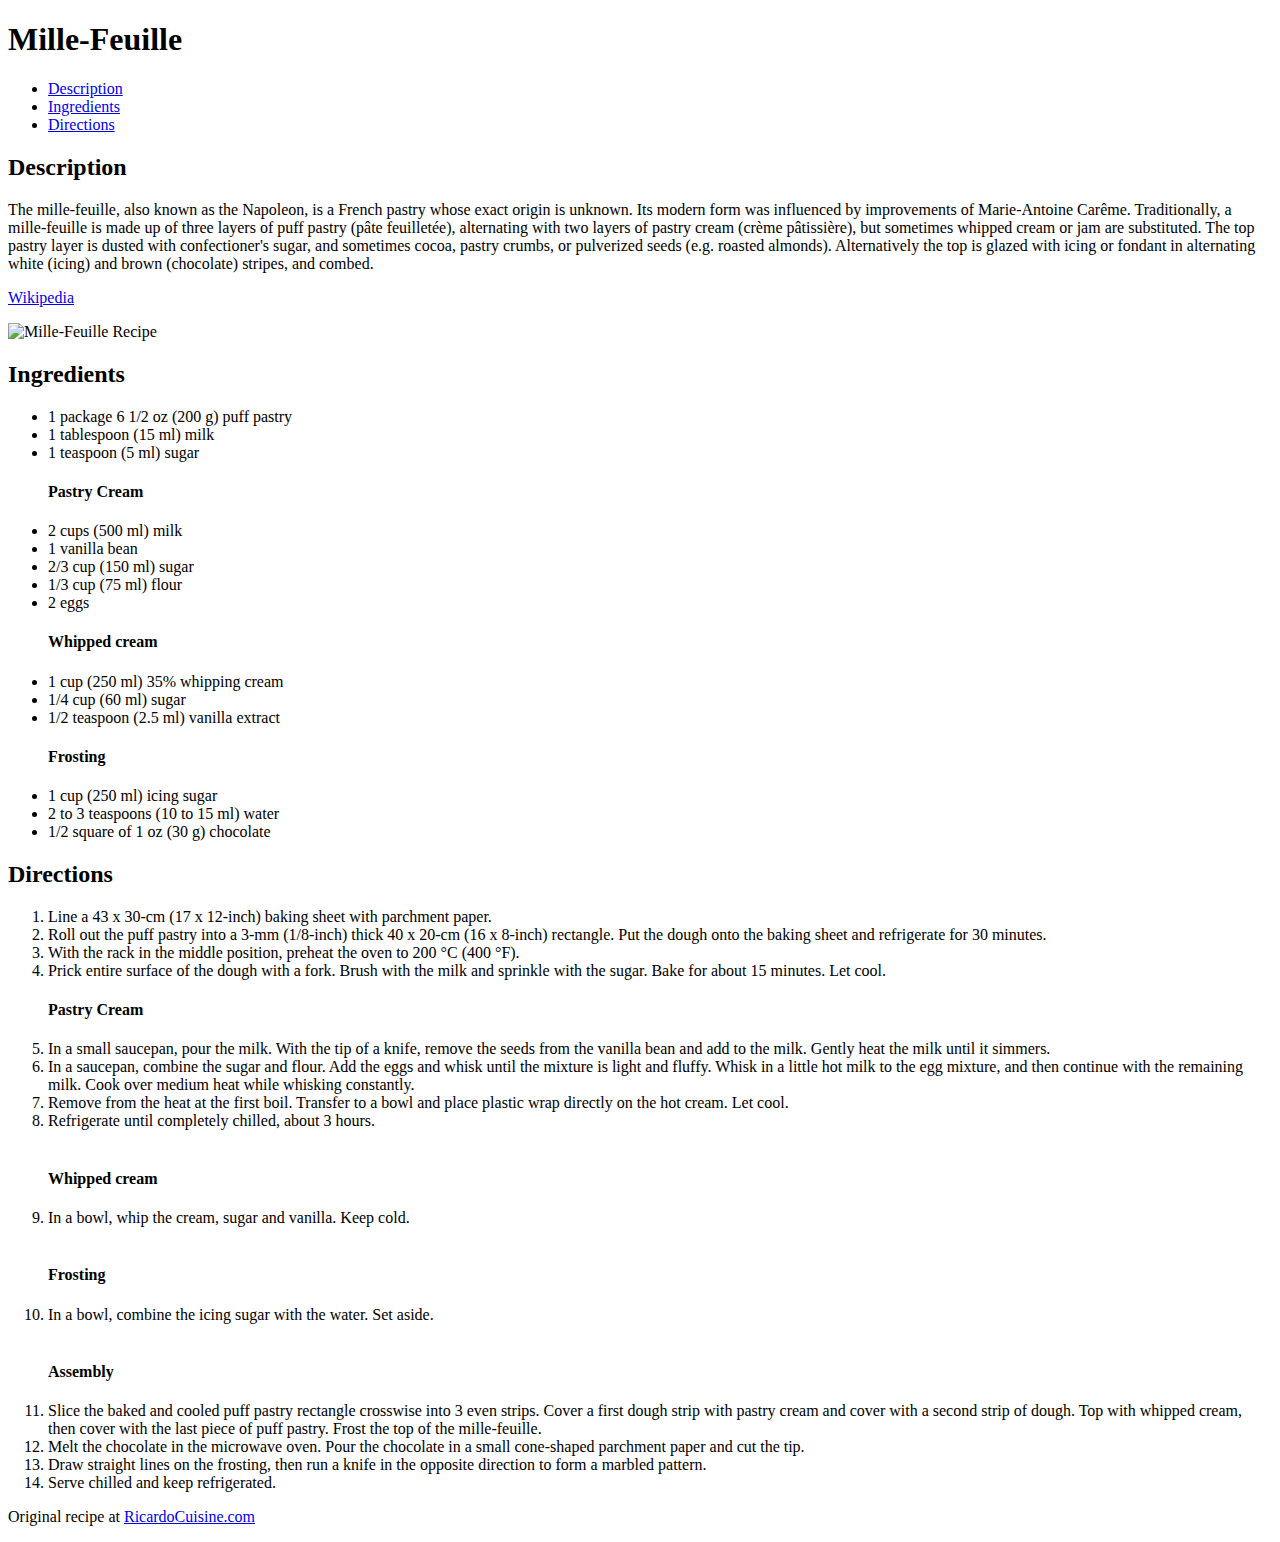
==== index.html @ 6b5728bc "homework 1" ====
<!DOCTYPE html>
<html>
  <head>
    <meta charset="utf-8">
    <title>Andrew MacIver Recipe</title>
  </head>
  <body>
      <h1>Mille-Feuille</h1>
      <ul>
          <li><a href="#description">Description</a></li>
          <li><a href="#ingredients">Ingredients</a></li>
          <li><a href="#directions">Directions</a></li>
      </ul>

      <a name="description" />
      <h2>Description</h2>

      <p>
        The mille-feuille, also known as the Napoleon, is a French pastry whose exact origin is unknown. Its modern form was influenced by improvements of Marie-Antoine Carême.

        Traditionally, a mille-feuille is made up of three layers of puff pastry (pâte feuilletée), alternating with two layers of pastry cream (crème pâtissière), but sometimes whipped cream or jam are substituted. The top pastry layer is dusted with confectioner's sugar, and sometimes cocoa, pastry crumbs, or pulverized seeds (e.g. roasted almonds). Alternatively the top is glazed with icing or fondant in alternating white (icing) and brown (chocolate) stripes, and combed.
      </p>
      <a href="https://en.wikipedia.org/wiki/Mille-feuille">Wikipedia</a>
      <p></p>
      <img src="https://images.ricardocuisine.com/services/recipes/500x675_3142.jpg?_ga=1.147864116.2076196313.1486934908"
           alt="Mille-Feuille Recipe"/>

      <a name="ingredients" />
      <h2>Ingredients</h2>
      <ul>
        <li>1 package 6 1/2 oz (200 g) puff pastry</li>
        <li>1 tablespoon (15 ml) milk</li>
        <li>1 teaspoon (5 ml) sugar</li>
        <p></p>

        <h4>Pastry Cream</h4>
        <li>2 cups (500 ml) milk</li>
        <li>1 vanilla bean</li>
        <li>2/3 cup (150 ml) sugar</li>
        <li>1/3 cup (75 ml) flour</li>
        <li>2 eggs</li>
        <p></p>

        <h4>Whipped cream</h4>
        <li>1 cup (250 ml) 35% whipping cream</li>
        <li>1/4 cup (60 ml) sugar</li>
        <li>1/2 teaspoon (2.5 ml) vanilla extract</li>
        <p></p>

        <h4>Frosting</h4>
        <li>1 cup (250 ml) icing sugar</li>
        <li>2 to 3 teaspoons (10 to 15 ml) water</li>
        <li>1/2 square of 1 oz (30 g) chocolate</li>
      </ul>

      <a name="directions" />
      <h2>Directions</h2>
      <ol>
        <li>Line a 43 x 30-cm (17 x 12-inch) baking sheet with parchment paper.</li>
        <li>Roll out the puff pastry into a 3-mm (1/8-inch) thick 40 x 20-cm (16 x 8-inch) rectangle. Put the dough onto the baking sheet and refrigerate for 30 minutes.</li>
        <li>With the rack in the middle position, preheat the oven to 200 °C (400 °F).</li>
        <li>Prick entire surface of the dough with a fork. Brush with the milk and sprinkle with the sugar. Bake for about 15 minutes. Let cool. </li>

        <h4>Pastry Cream</h4>

        <li>In a small saucepan, pour the milk. With the tip of a knife, remove the seeds from the vanilla bean and add to the milk. Gently heat the milk until it simmers.</li>
        <li>In a saucepan, combine the sugar and flour. Add the eggs and whisk until the mixture is light and fluffy. Whisk in a little hot milk to the egg mixture, and then continue with the remaining milk. Cook over medium heat while whisking constantly.</li>
        <li>Remove from the heat at the first boil. Transfer to a bowl and place plastic wrap directly on the hot cream. Let cool.</li>
        <li>Refrigerate until completely chilled, about 3 hours.</li>  

        <h4>Whipped cream</h4>
        <li>In a bowl, whip the cream, sugar and vanilla. Keep cold.</li>  

        <h4>Frosting</h4>
        <li>In a bowl, combine the icing sugar with the water. Set aside.</li>  

        <h4>Assembly</h4>
        <li>Slice the baked and cooled puff pastry rectangle crosswise into 3 even strips. Cover a first dough strip with pastry cream and cover with a second strip of dough. Top with whipped cream, then cover with the last piece of puff pastry. Frost the top of the mille-feuille.</li>
        <li>Melt the chocolate in the microwave oven. Pour the chocolate in a small cone-shaped parchment paper and cut the tip.</li>
        <li>Draw straight lines on the frosting, then run a knife in the opposite direction to form a marbled pattern.</li>
        <li>Serve chilled and keep refrigerated.</li>
      </ol>

      <p>Original recipe at <a href="https://www.ricardocuisine.com/en/recipes/3142-mille-feuille">RicardoCuisine.com</a></p>
      <!-- Original recipe at https://www.ricardocuisine.com/en/recipes/3142-mille-feuille/-->
  </body>
</html>
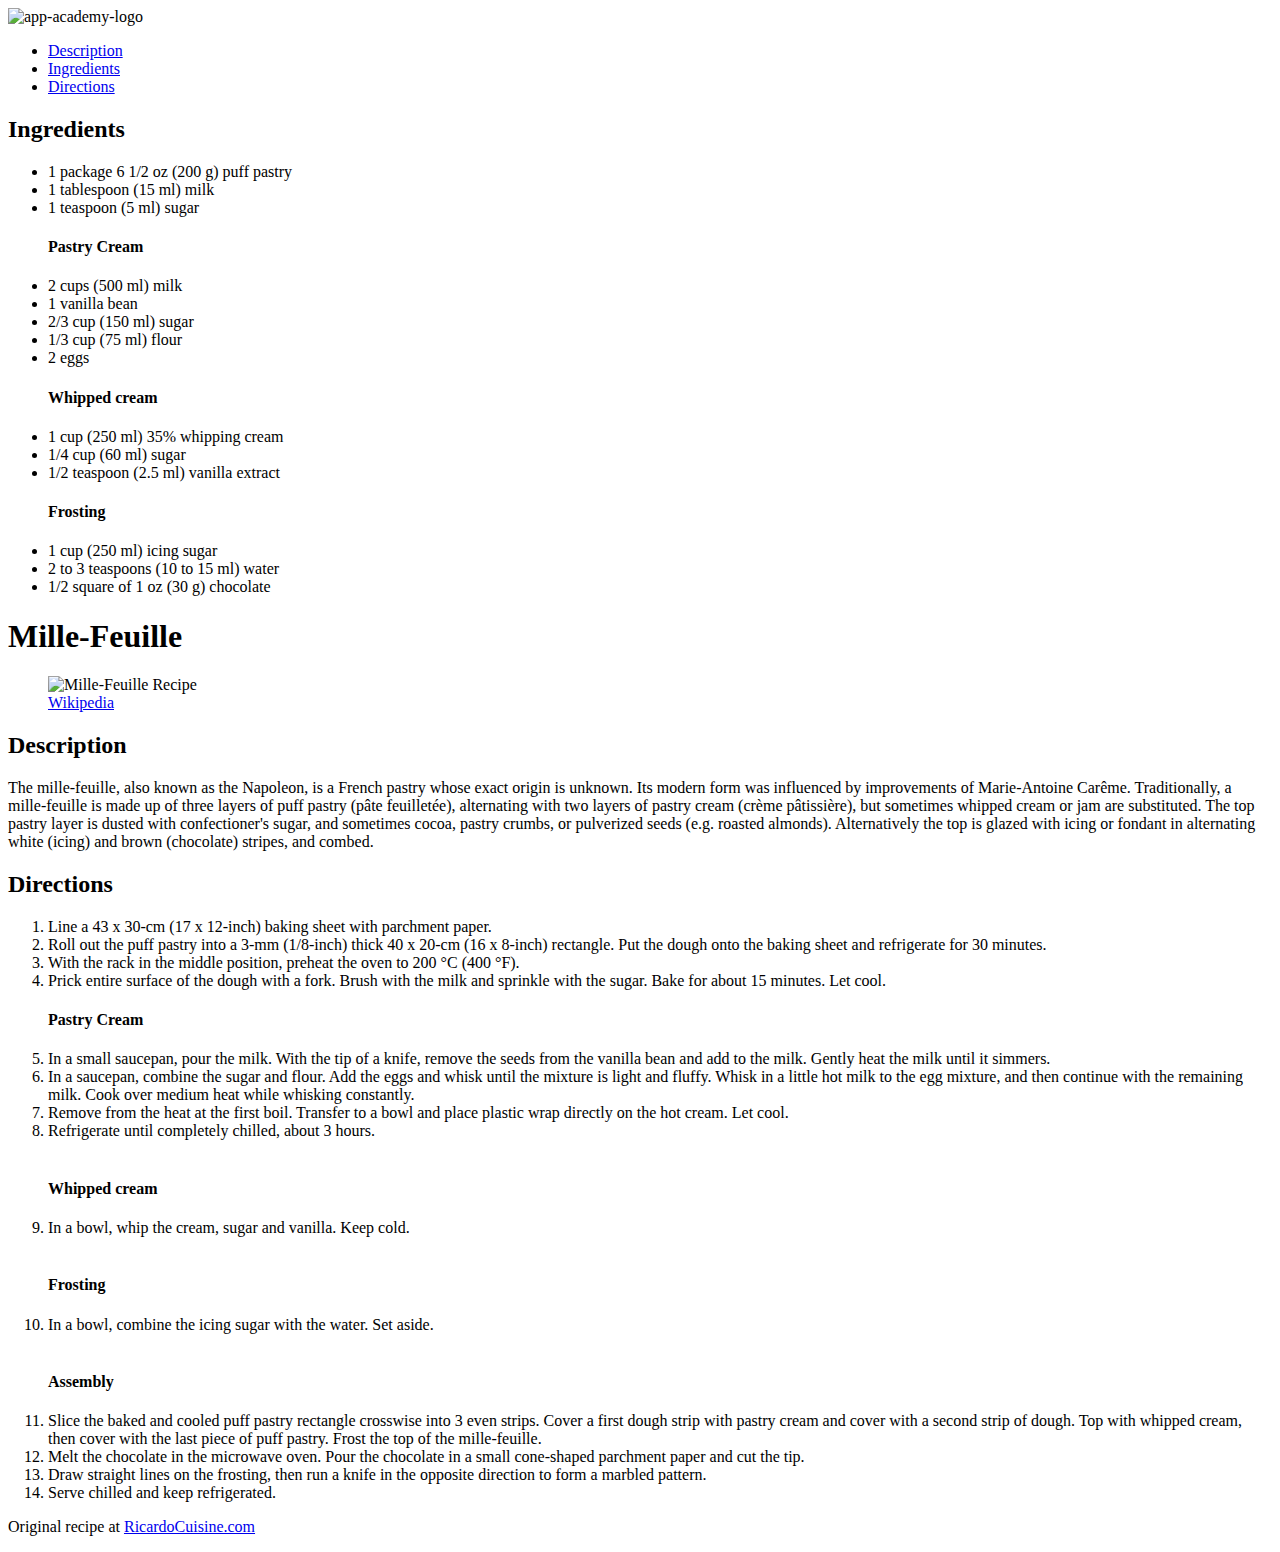
==== commit f04f1586: "homework 2" ====
--- a/index.html
+++ b/index.html
@@ -5,87 +5,103 @@
     <title>Andrew MacIver Recipe</title>
   </head>
   <body>
-      <h1>Mille-Feuille</h1>
-      <ul>
-          <li><a href="#description">Description</a></li>
-          <li><a href="#ingredients">Ingredients</a></li>
-          <li><a href="#directions">Directions</a></li>
-      </ul>
+      <header>
+        <img src="https://lever-client-logos.s3.amazonaws.com/84963f7c-5208-4789-813f-59b515174479-1453852731722.png" alt="app-academy-logo" />
+        <nav>
+          <ul>
+            <li><a href="#description">Description</a></li>
+            <li><a href="#ingredients">Ingredients</a></li>
+            <li><a href="#directions">Directions</a></li>
+          </ul>
+        </nav>
+      </header>
 
-      <a name="description" />
-      <h2>Description</h2>
+      <aside>
+        <a name="ingredients" />
+        <h2>Ingredients</h2>
+        <ul>
+          <li>1 package 6 1/2 oz (200 g) puff pastry</li>
+          <li>1 tablespoon (15 ml) milk</li>
+          <li>1 teaspoon (5 ml) sugar</li>
+          <p></p>
 
-      <p>
-        The mille-feuille, also known as the Napoleon, is a French pastry whose exact origin is unknown. Its modern form was influenced by improvements of Marie-Antoine Carême.
+          <h4>Pastry Cream</h4>
+          <li>2 cups (500 ml) milk</li>
+          <li>1 vanilla bean</li>
+          <li>2/3 cup (150 ml) sugar</li>
+          <li>1/3 cup (75 ml) flour</li>
+          <li>2 eggs</li>
+          <p></p>
 
-        Traditionally, a mille-feuille is made up of three layers of puff pastry (pâte feuilletée), alternating with two layers of pastry cream (crème pâtissière), but sometimes whipped cream or jam are substituted. The top pastry layer is dusted with confectioner's sugar, and sometimes cocoa, pastry crumbs, or pulverized seeds (e.g. roasted almonds). Alternatively the top is glazed with icing or fondant in alternating white (icing) and brown (chocolate) stripes, and combed.
-      </p>
-      <a href="https://en.wikipedia.org/wiki/Mille-feuille">Wikipedia</a>
-      <p></p>
-      <img src="https://images.ricardocuisine.com/services/recipes/500x675_3142.jpg?_ga=1.147864116.2076196313.1486934908"
-           alt="Mille-Feuille Recipe"/>
+          <h4>Whipped cream</h4>
+          <li>1 cup (250 ml) 35% whipping cream</li>
+          <li>1/4 cup (60 ml) sugar</li>
+          <li>1/2 teaspoon (2.5 ml) vanilla extract</li>
+          <p></p>
 
-      <a name="ingredients" />
-      <h2>Ingredients</h2>
-      <ul>
-        <li>1 package 6 1/2 oz (200 g) puff pastry</li>
-        <li>1 tablespoon (15 ml) milk</li>
-        <li>1 teaspoon (5 ml) sugar</li>
-        <p></p>
+          <h4>Frosting</h4>
+          <li>1 cup (250 ml) icing sugar</li>
+          <li>2 to 3 teaspoons (10 to 15 ml) water</li>
+          <li>1/2 square of 1 oz (30 g) chocolate</li>
+        </ul>
+      </aside>
 
-        <h4>Pastry Cream</h4>
-        <li>2 cups (500 ml) milk</li>
-        <li>1 vanilla bean</li>
-        <li>2/3 cup (150 ml) sugar</li>
-        <li>1/3 cup (75 ml) flour</li>
-        <li>2 eggs</li>
-        <p></p>
+      <section>
+        <h1>Mille-Feuille</h1>
 
-        <h4>Whipped cream</h4>
-        <li>1 cup (250 ml) 35% whipping cream</li>
-        <li>1/4 cup (60 ml) sugar</li>
-        <li>1/2 teaspoon (2.5 ml) vanilla extract</li>
-        <p></p>
+        <figure>
+          <img src="https://images.ricardocuisine.com/services/recipes/500x675_3142.jpg?_ga=1.147864116.2076196313.1486934908"
+               alt="Mille-Feuille Recipe"/>
+          <figcaption>
+            <a href="https://en.wikipedia.org/wiki/Mille-feuille">Wikipedia</a>
+          </figcaption>
+        </figure>
 
-        <h4>Frosting</h4>
-        <li>1 cup (250 ml) icing sugar</li>
-        <li>2 to 3 teaspoons (10 to 15 ml) water</li>
-        <li>1/2 square of 1 oz (30 g) chocolate</li>
-      </ul>
+        <a name="description" />
+        <h2>Description</h2>
 
-      <a name="directions" />
-      <h2>Directions</h2>
-      <ol>
-        <li>Line a 43 x 30-cm (17 x 12-inch) baking sheet with parchment paper.</li>
-        <li>Roll out the puff pastry into a 3-mm (1/8-inch) thick 40 x 20-cm (16 x 8-inch) rectangle. Put the dough onto the baking sheet and refrigerate for 30 minutes.</li>
-        <li>With the rack in the middle position, preheat the oven to 200 °C (400 °F).</li>
-        <li>Prick entire surface of the dough with a fork. Brush with the milk and sprinkle with the sugar. Bake for about 15 minutes. Let cool. +        <p>
+          The mille-feuille, also known as the Napoleon, is a French pastry whose exact origin is unknown. Its modern form was influenced by improvements of Marie-Antoine Carême.
+
+          Traditionally, a mille-feuille is made up of three layers of puff pastry (pâte feuilletée), alternating with two layers of pastry cream (crème pâtissière), but sometimes whipped cream or jam are substituted. The top pastry layer is dusted with confectioner's sugar, and sometimes cocoa, pastry crumbs, or pulverized seeds (e.g. roasted almonds). Alternatively the top is glazed with icing or fondant in alternating white (icing) and brown (chocolate) stripes, and combed.
+        </p>
+
+        <a name="directions" />
+        <h2>Directions</h2>
+        <ol>
+          <li>Line a 43 x 30-cm (17 x 12-inch) baking sheet with parchment paper.</li>
+          <li>Roll out the puff pastry into a 3-mm (1/8-inch) thick 40 x 20-cm (16 x 8-inch) rectangle. Put the dough onto the baking sheet and refrigerate for 30 minutes.</li>
+          <li>With the rack in the middle position, preheat the oven to 200 °C (400 °F).</li>
+          <li>Prick entire surface of the dough with a fork. Brush with the milk and sprinkle with the sugar. Bake for about 15 minutes. Let cool.  </li>
 
-        <h4>Pastry Cream</h4>
+          <h4>Pastry Cream</h4>
 
-        <li>In a small saucepan, pour the milk. With the tip of a knife, remove the seeds from the vanilla bean and add to the milk. Gently heat the milk until it simmers.</li>
-        <li>In a saucepan, combine the sugar and flour. Add the eggs and whisk until the mixture is light and fluffy. Whisk in a little hot milk to the egg mixture, and then continue with the remaining milk. Cook over medium heat while whisking constantly.</li>
-        <li>Remove from the heat at the first boil. Transfer to a bowl and place plastic wrap directly on the hot cream. Let cool.</li>
-        <li>Refrigerate until completely chilled, about 3 hours.</li>  +          <li>In a small saucepan, pour the milk. With the tip of a knife, remove the seeds from the vanilla bean and add to the milk. Gently heat the milk until it simmers.</li>
+          <li>In a saucepan, combine the sugar and flour. Add the eggs and whisk until the mixture is light and fluffy. Whisk in a little hot milk to the egg mixture, and then continue with the remaining milk. Cook over medium heat while whisking constantly.</li>
+          <li>Remove from the heat at the first boil. Transfer to a bowl and place plastic wrap directly on the hot cream. Let cool.</li>
+          <li>Refrigerate until completely chilled, about 3 hours.</li>   
 
-        <h4>Whipped cream</h4>
-        <li>In a bowl, whip the cream, sugar and vanilla. Keep cold.</li>  +          <h4>Whipped cream</h4>
+          <li>In a bowl, whip the cream, sugar and vanilla. Keep cold.</li>   
 
-        <h4>Frosting</h4>
-        <li>In a bowl, combine the icing sugar with the water. Set aside.</li>  +          <h4>Frosting</h4>
+          <li>In a bowl, combine the icing sugar with the water. Set aside.</li>   
 
-        <h4>Assembly</h4>
-        <li>Slice the baked and cooled puff pastry rectangle crosswise into 3 even strips. Cover a first dough strip with pastry cream and cover with a second strip of dough. Top with whipped cream, then cover with the last piece of puff pastry. Frost the top of the mille-feuille.</li>
-        <li>Melt the chocolate in the microwave oven. Pour the chocolate in a small cone-shaped parchment paper and cut the tip.</li>
-        <li>Draw straight lines on the frosting, then run a knife in the opposite direction to form a marbled pattern.</li>
-        <li>Serve chilled and keep refrigerated.</li>
-      </ol>
+          <h4>Assembly</h4>
+          <li>Slice the baked and cooled puff pastry rectangle crosswise into 3 even strips. Cover a first dough strip with pastry cream and cover with a second strip of dough. Top with whipped cream, then cover with the last piece of puff pastry. Frost the top of the mille-feuille.</li>
+          <li>Melt the chocolate in the microwave oven. Pour the chocolate in a small cone-shaped parchment paper and cut the tip.</li>
+          <li>Draw straight lines on the frosting, then run a knife in the opposite direction to form a marbled pattern.</li>
+          <li>Serve chilled and keep refrigerated.</li>
+        </ol>
+      </section>
 
-      <p>Original recipe at <a href="https://www.ricardocuisine.com/en/recipes/3142-mille-feuille">RicardoCuisine.com</a></p>
+      <footer>
+        <p>Original recipe at <a href="https://www.ricardocuisine.com/en/recipes/3142-mille-feuille">RicardoCuisine.com</a></p>
+      </footer>
       <!-- Original recipe at https://www.ricardocuisine.com/en/recipes/3142-mille-feuille/-->
   </body>
 </html>
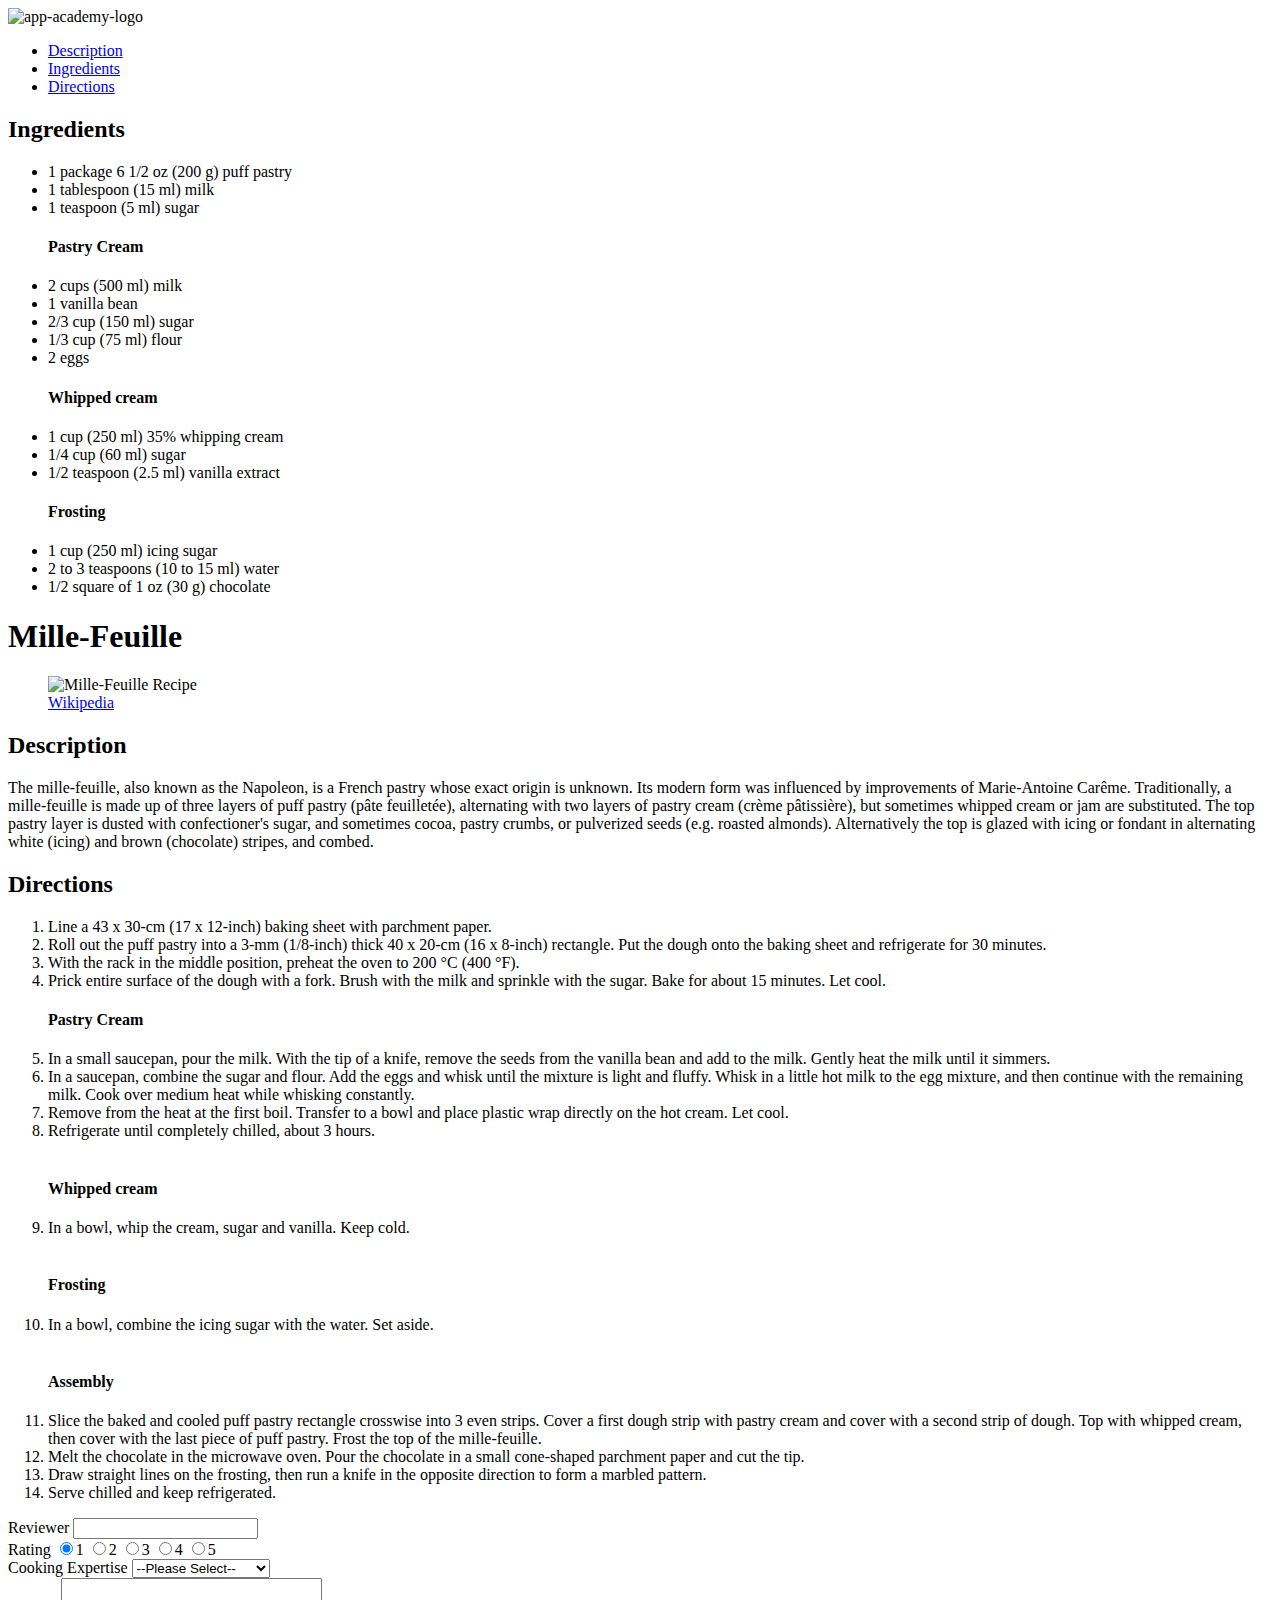
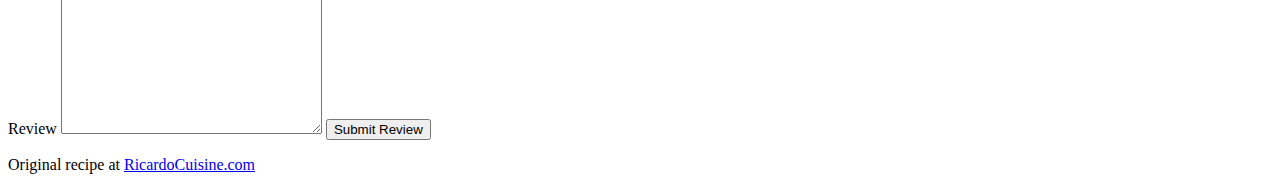
==== commit 6dde6519: "html HW 3 add form" ====
--- a/index.html
+++ b/index.html
@@ -99,6 +99,39 @@
         </ol>
       </section>
 
+      <section>
+        <form class="" action="/reviews" method="post">
+          <label for="reviewer">Reviewer</label>
+          <input id="reviewer" type="text" name="" value="">
+          <br>
+
+          <label for="rating">Rating</label>
+          <input type="radio" name="rating" value="1" checked>1
+          <input type="radio" name="rating" value="2">2
+          <input type="radio" name="rating" value="3">3
+          <input type="radio" name="rating" value="4">4
+          <input type="radio" name="rating" value="5">5
+          <br>
+
+          <label for="expertise">Cooking Expertise</label>
+          <select id="expertise" class="" name="expertise">
+            <option disbaled selected value="">--Please Select--</option>
+            <option value="sometimes cook">Sometimes Cook</option>
+            <option value="cook everyday">Cook Everyday</option>
+            <option value="cooking is a hobby">Cooking is a Hobby</option>
+            <option value="professional chef">Professional Chef</option>
+          </select>
+          <br>
+          
+          <label>Review
+            <textarea name="review" cols="30" rows="10"></textarea>
+          </label>
+
+          <input type="submit" value="Submit Review">
+
+        </form>
+      </section>
+
       <footer>
         <p>Original recipe at <a href="https://www.ricardocuisine.com/en/recipes/3142-mille-feuille">RicardoCuisine.com</a></p>
       </footer>
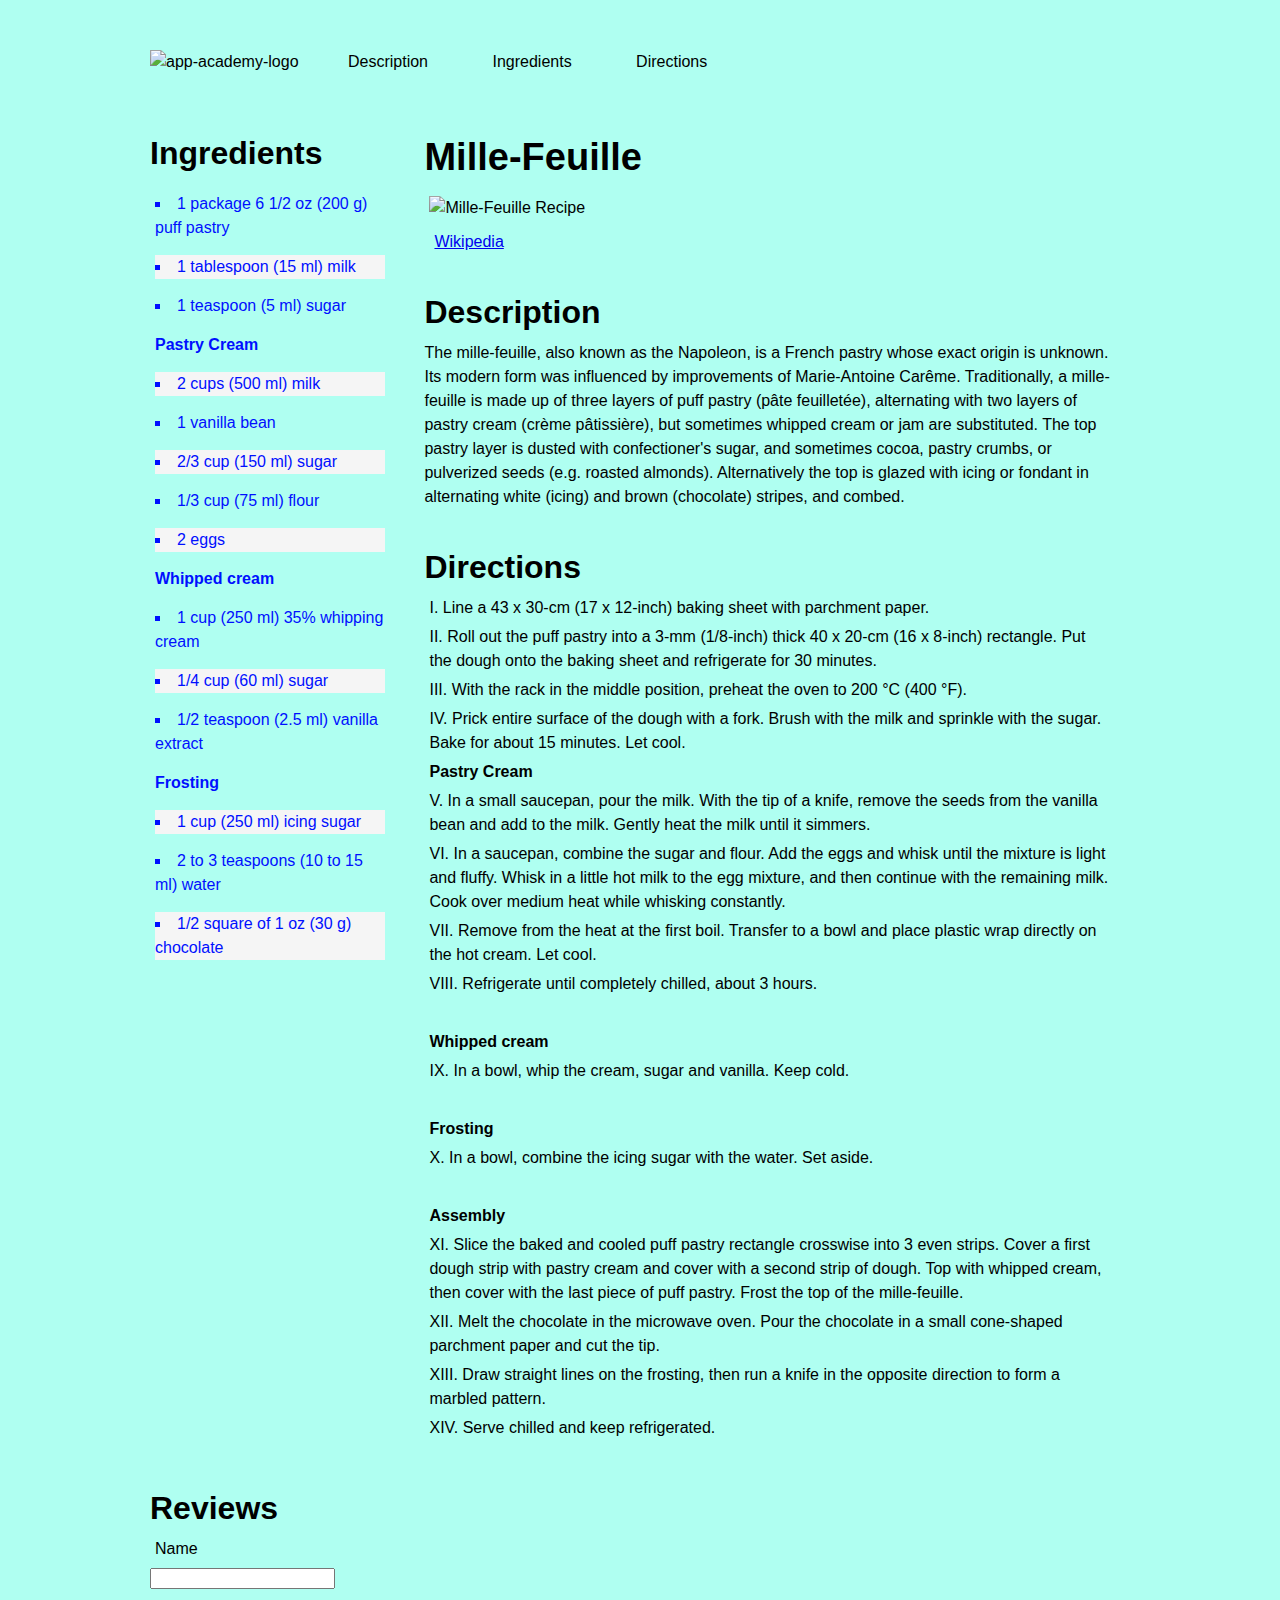
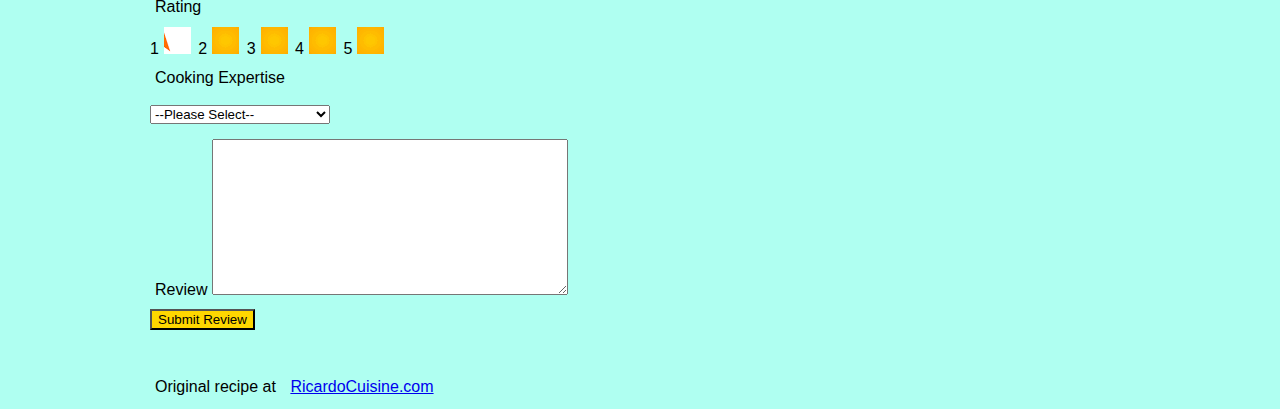
==== commit e714a13d: "CSS through hw4" ====
--- a/index.html
+++ b/index.html
@@ -1,8 +1,20 @@
 <!DOCTYPE html>
 <html>
   <head>
+    <title>Andrew MacIver Recipe</title>
     <meta charset="utf-8">
-    <title>Andrew MacIver Recipe</title>
+    <meta name="description" content="Great recipe for a traditional French dessert with Puff Pastry, Pastry Creme and Whipped Cream">
+    <link rel="stylesheet" href="./assets/css_custom_reset.css" type="text/css"/>
+    <script src="./assets/external_javascript_example.js" type="text/javascript"></script>
+    <script>
+        (function(i,s,o,g,r,a,m){i['GoogleAnalyticsObject']=r;i[r]=i[r]||function(){
+        (i[r].q=i[r].q||[]).push(arguments)},i[r].l=1*new Date();a=s.createElement(o),
+        m=s.getElementsByTagName(o)[0];a.async=1;a.src=g;m.parentNode.insertBefore(a,m)
+        })(window,document,'script','https://www.google-analytics.com/analytics.js','ga');
+        ga('create', 'UA-12345678-9', 'auto');
+        ga('send', 'pageview');
+    </script>
+
   </head>
   <body>
       <header>
@@ -17,9 +29,9 @@
       </header>
 
       <aside>
-        <a name="ingredients" />
-        <h2>Ingredients</h2>
-        <ul>
+        <!-- <a name="ingredients" /> -->
+        <h2 id="ingredients">Ingredients</h2>
+        <ul class="ingredients-list">
           <li>1 package 6 1/2 oz (200 g) puff pastry</li>
           <li>1 tablespoon (15 ml) milk</li>
           <li>1 teaspoon (5 ml) sugar</li>
@@ -99,32 +111,33 @@
         </ol>
       </section>
 
-      <section>
-        <form class="" action="/reviews" method="post">
-          <label for="reviewer">Reviewer</label>
-          <input id="reviewer" type="text" name="" value="">
+      <section id="reviews">
+        <h2>Reviews</h2>
+        <form id="review-form" class="" action="/reviews" method="post">
+          <label for="name">Name</label>
+          <input id="name" type="text" name="" value="">
           <br>
 
           <label for="rating">Rating</label>
-          <input type="radio" name="rating" value="1" checked>1
-          <input type="radio" name="rating" value="2">2
-          <input type="radio" name="rating" value="3">3
-          <input type="radio" name="rating" value="4">4
-          <input type="radio" name="rating" value="5">5
+          1<input type="radio" name="rating" value="1" checked>
+          2<input type="radio" name="rating" value="2">
+          3<input type="radio" name="rating" value="3">
+          4<input type="radio" name="rating" value="4">
+          5<input type="radio" name="rating" value="5">
           <br>
 
           <label for="expertise">Cooking Expertise</label>
-          <select id="expertise" class="" name="expertise">
-            <option disbaled selected value="">--Please Select--</option>
+          <select type="select" id="expertise" class="" name="expertise">
+            <option disabled selected value="">--Please Select--</option>
             <option value="sometimes cook">Sometimes Cook</option>
             <option value="cook everyday">Cook Everyday</option>
             <option value="cooking is a hobby">Cooking is a Hobby</option>
             <option value="professional chef">Professional Chef</option>
           </select>
           <br>
-          
+
           <label>Review
-            <textarea name="review" cols="30" rows="10"></textarea>
+            <textarea id="review" name="review" cols="30" rows="10"></textarea>
           </label>
 
           <input type="submit" value="Submit Review">
